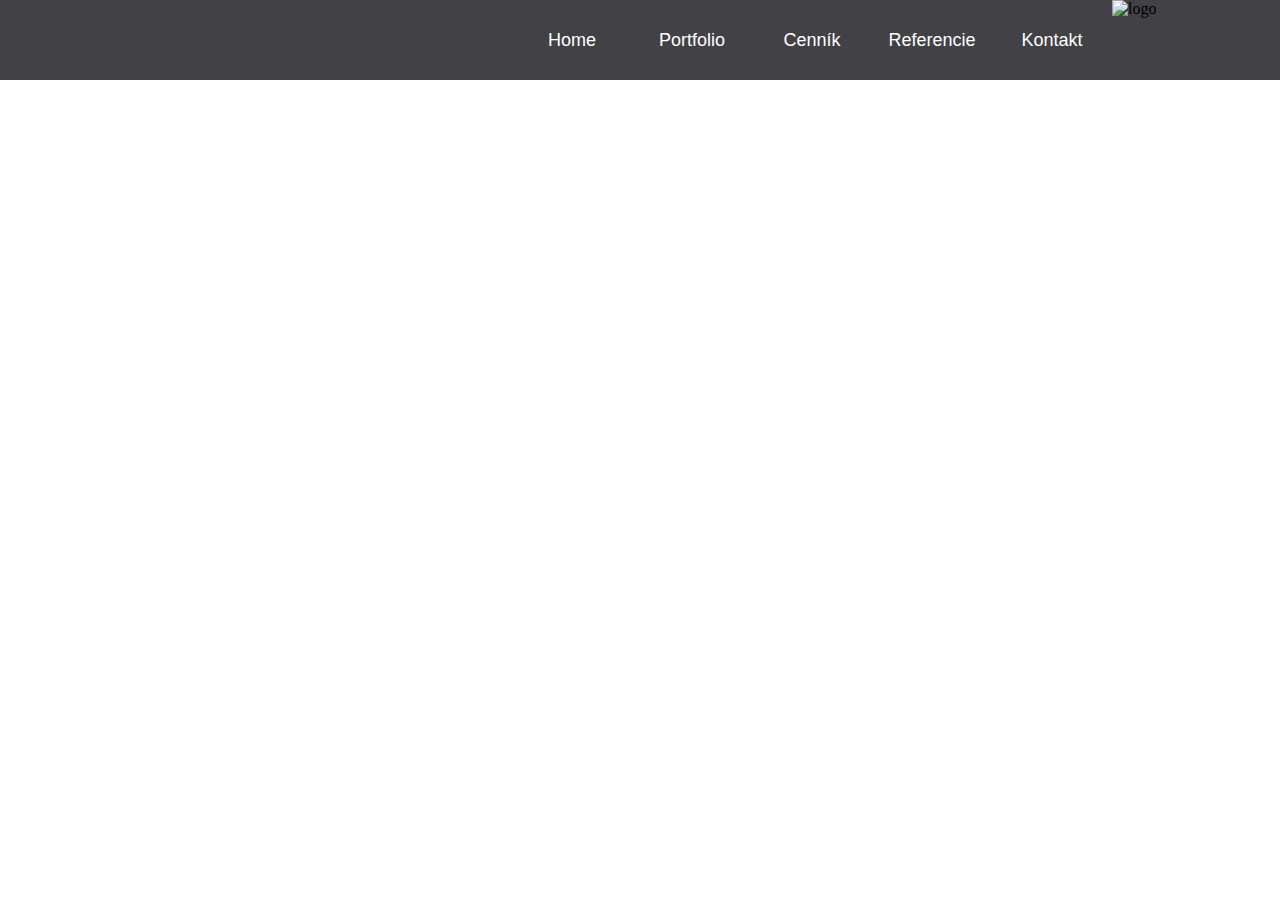
==== index.html @ 5bb78482 "basic of the site" ====
<!DOCTYPE html>
<html lang="" dir="ltr">
  <head>
    <meta charset="utf-8">
    <title>fotoatelier</title>
    <link href="sablona.css" rel="stylesheet">
    <script src="extra.js"></script>
  </head>
  <body>

    <header id="head">
      <img id="menuimg" src="" alt="logo">
      <button class="menu">Home</button>
      <button class="menu">Portfolio</button>
      <button class="menu">Cenník</button>
      <button class="menu">Referencie</button>
      <button class="menu">Kontakt</button>
    </header>
  
    <div class="">

    </div>


  </body>
</html>
---- sablona.css ----
body {
  margin: 0;
  padding: 0;
}

#head {
  width: 100%;
  height: 80px;
  background-color: #424246;
}

#menuimg {

}

.menu {
  color: white;
  float: left;
  margin-left: 0px;
  background-color: transparent;
  border: none;
  width: 120px;
  height: 80px;
  font-size: 18px;
  cursor: pointer;
  text-align: center;
}

.menu:hover {
  background-color: #1f66e5;
}

.menu:first-of-type {
margin-left: 40%;
}
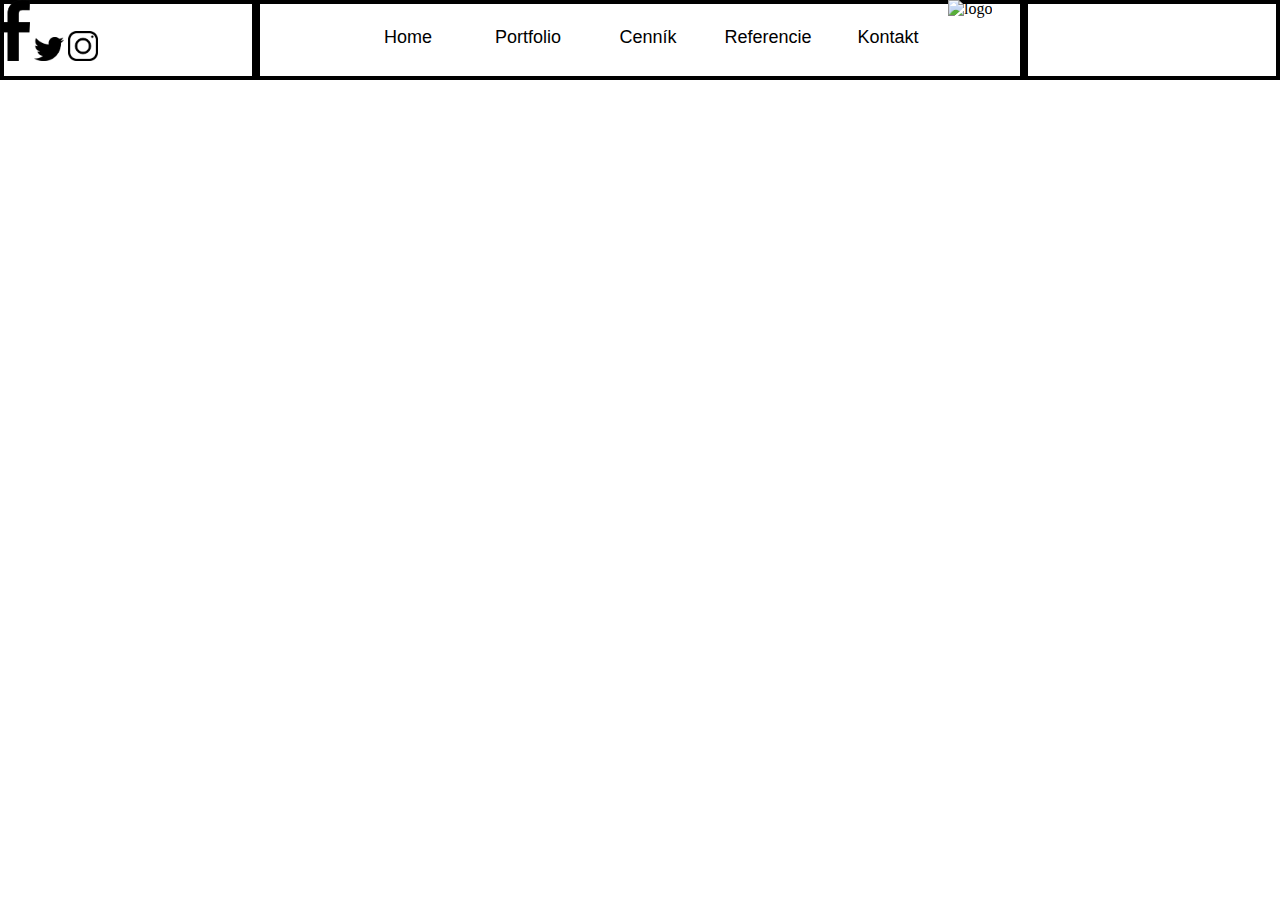
==== commit 65c49e08: "update" ====
--- a/index.html
+++ b/index.html
@@ -9,14 +9,25 @@
   <body>
 
     <header id="head">
-      <img id="menuimg" src="" alt="logo">
-      <button class="menu">Home</button>
-      <button class="menu">Portfolio</button>
-      <button class="menu">Cenník</button>
-      <button class="menu">Referencie</button>
-      <button class="menu">Kontakt</button>
+
+      <div id="TL">
+        <input class="imageLinks" type="image" src="sources/facebook_f.png" alt="facebooklink" name="facebookLogo">
+        <input class="imageLinks" type="image" src="sources/twitter.png" alt="twitterlink" name="twitterLogo">
+        <input class="imageLinks" type="image" src="sources/instagram.png" alt="instagramlink" name="instagramLogo">
+      </div>
+      <div id="MM">
+        <img id="menuimg" src="" alt="logo">
+        <button class="menu">Home</button>
+        <button class="menu">Portfolio</button>
+        <button class="menu">Cenník</button>
+        <button class="menu">Referencie</button>
+        <button class="menu">Kontakt</button>
+      </div>
+      <div id="TR">
+        <img
+      </div>
     </header>
-  
+
     <div class="">
 
     </div>
--- a/sablona.css
+++ b/sablona.css
@@ -6,30 +6,55 @@
 #head {
   width: 100%;
   height: 80px;
-  background-color: #424246;
+  background-color: #white;
 }
 
 #menuimg {
-
 }
 
 .menu {
-  color: white;
+  color: black;
   float: left;
   margin-left: 0px;
   background-color: transparent;
   border: none;
   width: 120px;
-  height: 80px;
+  height: 40px;
   font-size: 18px;
   cursor: pointer;
-  text-align: center;
+  margin-top: 17px;
 }
 
 .menu:hover {
-  background-color: #1f66e5;
+  color: #1f66e5;
 }
 
 .menu:first-of-type {
-margin-left: 40%;
+margin-left: 92px;
 }
+
+#TL {
+  height: 80px;
+  width: 20%;
+  box-shadow:0px 0px 0px 4px black inset;
+  float: left;
+}
+
+.imageLinks {
+  width: 30px;
+  height: auto;
+}
+
+#MM {
+  height: 80px;
+  width: 60%;
+  box-shadow:0px 0px 0px 4px black inset;
+  float: left;
+}
+
+#TR {
+  height: 80px;
+  width: 20%;
+  box-shadow:0px 0px 0px 4px black inset;
+  float: left;
+}
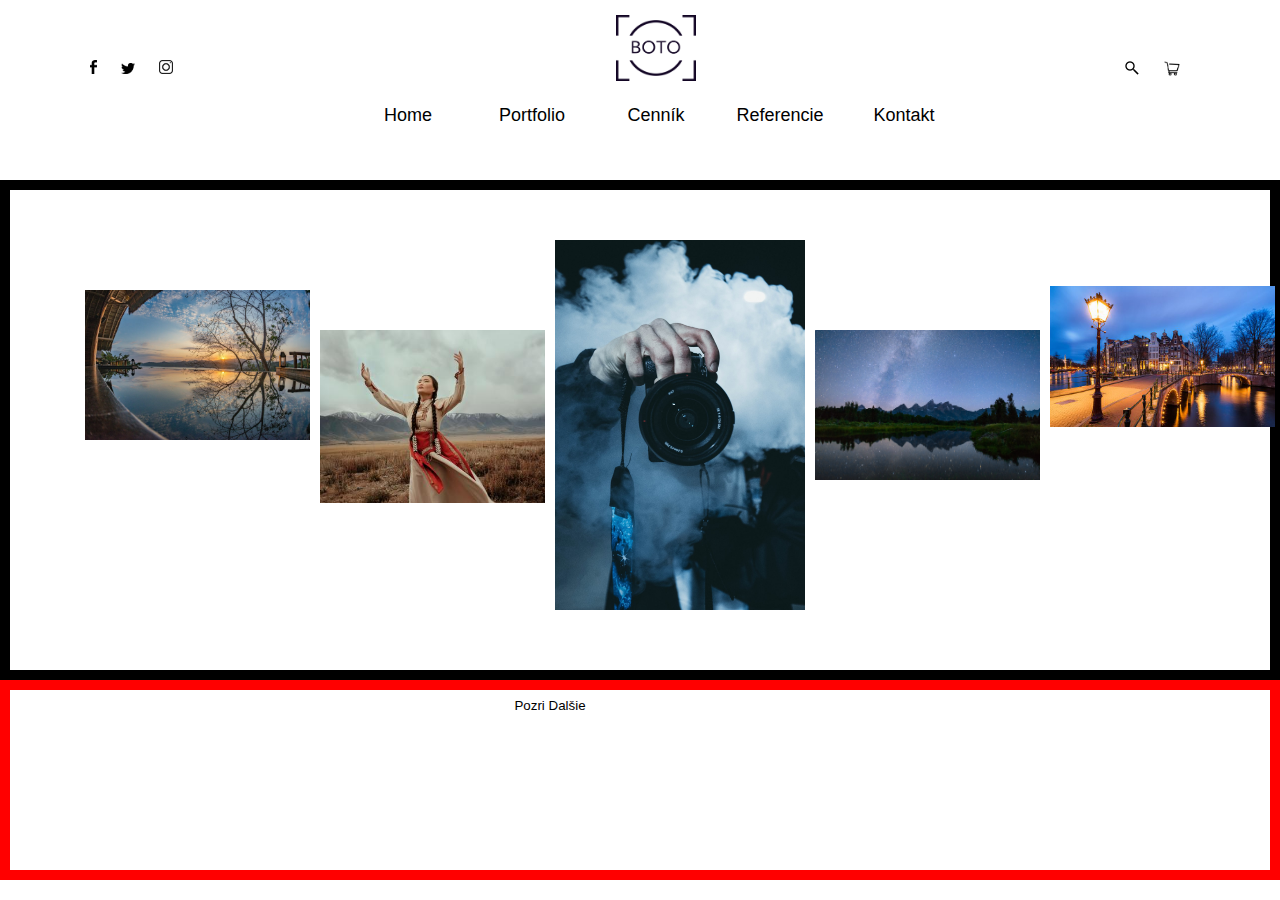
==== commit a928057c: "update 10:00" ====
--- a/index.html
+++ b/index.html
@@ -11,25 +11,39 @@
     <header id="head">
 
       <div id="TL">
-        <input class="imageLinks" type="image" src="sources/facebook_f.png" alt="facebooklink" name="facebookLogo">
-        <input class="imageLinks" type="image" src="sources/twitter.png" alt="twitterlink" name="twitterLogo">
-        <input class="imageLinks" type="image" src="sources/instagram.png" alt="instagramlink" name="instagramLogo">
+        <input onclick="location.href='http://www.facebook.com'" class="imageLinks" type="image" src="sources/facebook_f.png" alt="facebooklink" name="facebookLogo">
+        <input onclick="location.href='http://www.twitter.com'" class="imageLinks" type="image" src="sources/twitter.png" alt="twitterlink" name="twitterLogo">
+        <input onclick="location.href='http://www.instagram.com'" class="imageLinks" type="image" src="sources/instagram.png" alt="instagramlink" name="instagramLogo">
       </div>
       <div id="MM">
-        <img id="menuimg" src="" alt="logo">
-        <button class="menu">Home</button>
-        <button class="menu">Portfolio</button>
-        <button class="menu">Cenník</button>
-        <button class="menu">Referencie</button>
-        <button class="menu">Kontakt</button>
+        <div id="MMTOP">
+          <img id="menuimg" src="sources/boto_logo.png" alt="logo">
+        </div>
+        <div id="MMBOT">
+          <a href="index.html">            <button class="menu first">Home</button></a>
+          <a href="under/portfolio.html">  <button class="menu">Portfolio</button></a>
+          <a href="under/cennik.html">     <button class="menu">Cenník</button></a>
+          <a href="under/referencie.html"> <button class="menu">Referencie</button></a>
+          <a href="under/kontakt.html">    <button class="menu">Kontakt</button></a>
+        </div>
       </div>
       <div id="TR">
-        <img
+        <input type="image" class="TRimages" src="sources/search.png" alt="vyhladávanie">
+        <input type="image" class="TRimages" src="sources/cart.png" alt="košík">
       </div>
     </header>
 
-    <div class="">
-
+    <div class="mainBody">
+      <div class="mainTOP">
+        <img class="sideImages" src="sources/images/sideimage1.jpg" alt="vsak">
+        <img class="sideImages" src="sources/images/sideimage2.jpg" alt="obrazok">
+        <img id="middleImage" src="sources/images/middleimage.jpg" alt="ne">
+        <img class="sideImages" src="sources/images/sideimage3.jpg" alt="cosi">
+        <img class="sideImages" src="sources/images/sideimage4.jpg" alt="jak">
+      </div>
+      <div class="mainBOT">
+        <button type="button" class="more">Pozri Dalšie</button>
+    </div>
     </div>
 
 
--- a/sablona.css
+++ b/sablona.css
@@ -10,51 +10,147 @@
 }
 
 #menuimg {
+  width: 80px;
+  height: auto;
+  margin-top: 15px;
+  margin-left: 360px;
 }
 
 .menu {
   color: black;
-  float: left;
   margin-left: 0px;
   background-color: transparent;
   border: none;
   width: 120px;
   height: 40px;
   font-size: 18px;
+  margin-top: 15px;
   cursor: pointer;
-  margin-top: 17px;
+  transition-duration: 0.3s;
+  transition-timing-function: ease;
 }
 
 .menu:hover {
   color: #1f66e5;
+  cursor: pointer;
+  border-bottom: 3px solid #1f66e5;
 }
 
-.menu:first-of-type {
-margin-left: 92px;
+.first {
+  margin-left: 92px;
 }
 
 #TL {
-  height: 80px;
+  height: 140px;
   width: 20%;
-  box-shadow:0px 0px 0px 4px black inset;
   float: left;
 }
 
 .imageLinks {
-  width: 30px;
+  width: 14px;
   height: auto;
+  margin-left: 20px;
+  margin-top: 60px;
+}
+
+.imageLinks:first-child {
+width: 7px;
+margin-left: 90px;
 }
 
 #MM {
-  height: 80px;
+  height: 140px;
   width: 60%;
-  box-shadow:0px 0px 0px 4px black inset;
   float: left;
 }
 
+#MMTOP {
+  height: 80px;
+  width: 100%;
+}
+
+#MMBOT {
+  height: 60px;
+  width: 100%;
+}
+
 #TR {
-  height: 80px;
+  height: 140px;
   width: 20%;
-  box-shadow:0px 0px 0px 4px black inset;
   float: left;
 }
+
+.TRimages {
+  width: 16px;
+  height: auto;
+  margin-top: 60px;
+  margin-left: 20px;
+}
+
+.TRimages:first-child {
+  margin-left: 100px;
+}
+
+.mainBody {
+  width: 100%;
+  height: 700px;
+  margin-top: 100px;
+}
+
+.mainTOP {
+  width: 100%;
+  height: 500px;
+  box-shadow: 0 0 0 10px black inset;
+}
+
+.mainBOT {
+  width: 100%;
+  height: 200px;
+  box-shadow: 0 0 0 10px red inset;
+}
+
+.sideImages {
+  width: 225px;
+  height: auto;
+  float: left;
+  margin-left: 10px;
+  transition-duration: 0.3s;
+  transition-timing-function: ease;
+  margin-top: 150px;
+  cursor: pointer;
+}
+
+.sideImages:Hover {
+  width: 300px;
+}
+
+.sideImages:first-child {
+  margin-left: 85px;
+  margin-top: 110px;
+}
+
+.sideImages:last-child {
+  margin-top: 106px;
+}
+
+#middleImage {
+  width: 250px;
+  height: auto;
+  float: left;
+  margin-left: 10px;
+  margin-top: 60px;
+}
+
+.more {
+  width: 100px;
+  height: 50px;
+  background-color: transparent;
+  border: none;
+  transition-duration: 0.2s;
+  transition-timing-function: ease-out;
+  margin-left: 500px;
+}
+
+.more:hover {
+  box-shadow: 0px 1px 0px 5px black inset;
+}
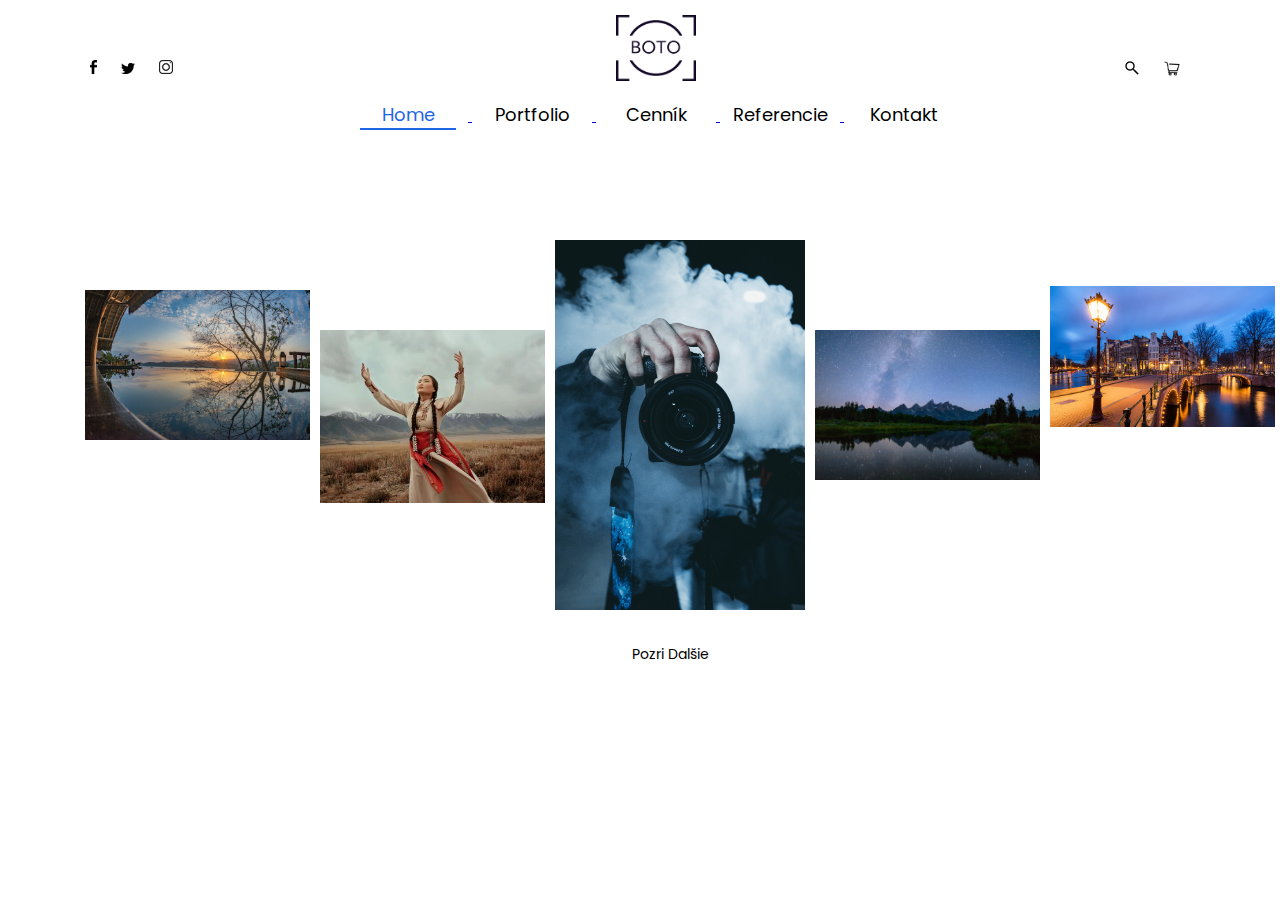
==== commit 78237933: "hotfix" ====
--- a/index.html
+++ b/index.html
@@ -4,7 +4,8 @@
     <meta charset="utf-8">
     <title>fotoatelier</title>
     <link href="sablona.css" rel="stylesheet">
-    <script src="extra.js"></script>
+    <link rel="preconnect" href="https://fonts.gstatic.com">
+    <link href="https://fonts.googleapis.com/css2?family=Poppins:wght@100;200;400;600&display=swap" rel="stylesheet">
   </head>
   <body>
 
@@ -20,16 +21,16 @@
           <img id="menuimg" src="sources/boto_logo.png" alt="logo">
         </div>
         <div id="MMBOT">
-          <a href="index.html">            <button class="menu first">Home</button></a>
-          <a href="under/portfolio.html">  <button class="menu">Portfolio</button></a>
-          <a href="under/cennik.html">     <button class="menu">Cenník</button></a>
-          <a href="under/referencie.html"> <button class="menu">Referencie</button></a>
-          <a href="under/kontakt.html">    <button class="menu">Kontakt</button></a>
+          <a href="index.html">            <button class="menu first chosen">Home</button> </a>
+          <a href="portfolio.html">  <button class="menu">Portfolio</button>  </a>
+          <a href="cennik.html">     <button class="menu">Cenník</button>     </a>
+          <a href="referencie.html"> <button class="menu">Referencie</button> </a>
+          <a href="kontakt.html">    <button class="menu">Kontakt</button>    </a>
         </div>
       </div>
       <div id="TR">
-        <input type="image" class="TRimages" src="sources/search.png" alt="vyhladávanie">
-        <input type="image" class="TRimages" src="sources/cart.png" alt="košík">
+        <input type="image" class="TRimages firstsearch" src="sources/search.png" alt="vyhladávanie">
+        <a href="cennik.html">  <input type="image" class="TRimages" src="sources/cart.png" alt="košík"> </a>
       </div>
     </header>
 
@@ -41,9 +42,7 @@
         <img class="sideImages" src="sources/images/sideimage3.jpg" alt="cosi">
         <img class="sideImages" src="sources/images/sideimage4.jpg" alt="jak">
       </div>
-      <div class="mainBOT">
-        <button type="button" class="more">Pozri Dalšie</button>
-    </div>
+      <a href="under/referencie.html"> <button type="button" class="more">Pozri Dalšie</button> </a>
     </div>
 
 
--- a/sablona.css
+++ b/sablona.css
@@ -1,7 +1,11 @@
-body {
+
+/*                          HOME                          */
+* {
   margin: 0;
   padding: 0;
-}
+  font-family: 'Poppins', sans-serif;
+}
+
 
 #head {
   width: 100%;
@@ -30,10 +34,31 @@
   transition-timing-function: ease;
 }
 
+.menu::after {
+  content: '';
+  width: 0%;
+  height: 2px;
+  background: #1f66e5;
+  display: block;
+  margin: auto;
+  transition: 0.5s;
+}
+
 .menu:hover {
   color: #1f66e5;
   cursor: pointer;
-  border-bottom: 3px solid #1f66e5;
+}
+
+.menu:hover::after {
+  width: 80%;
+}
+
+.chosen {
+  color: #1f66e5;
+}
+
+.chosen::after {
+  width: 80%;
 }
 
 .first {
@@ -51,6 +76,14 @@
   height: auto;
   margin-left: 20px;
   margin-top: 60px;
+  transition-delay: 0.2s;
+  transition-duration: 0.3s;
+  transition-timing-function: ease-in-out;
+}
+
+.imageLinks:hover {
+  padding-bottom: 5px;
+  border-bottom: 3px solid #1f66e5;
 }
 
 .imageLinks:first-child {
@@ -85,9 +118,17 @@
   height: auto;
   margin-top: 60px;
   margin-left: 20px;
-}
-
-.TRimages:first-child {
+  transition-delay: 0.2s;
+  transition-duration: 0.3s;
+  transition-timing-function: ease-in-out;
+}
+
+.TRimages:hover {
+  padding-bottom: 5px;
+  border-bottom: 3px solid #1f66e5;
+}
+
+.firstsearch {
   margin-left: 100px;
 }
 
@@ -99,14 +140,12 @@
 
 .mainTOP {
   width: 100%;
-  height: 500px;
-  box-shadow: 0 0 0 10px black inset;
+  height: 450px;
 }
 
 .mainBOT {
   width: 100%;
   height: 200px;
-  box-shadow: 0 0 0 10px red inset;
 }
 
 .sideImages {
@@ -148,9 +187,61 @@
   border: none;
   transition-duration: 0.2s;
   transition-timing-function: ease-out;
-  margin-left: 500px;
-}
-
-.more:hover {
-  box-shadow: 0px 1px 0px 5px black inset;
-}
+  margin-left: 620px;
+  font-size: 14px;
+}
+
+.more::after {
+  content: '';
+  width: 0%;
+  height: 2px;
+  background: #1f66e5;
+  display: block;
+  margin: auto;
+  transition: 0.5s;
+}
+
+.more:hover::after {
+  width: 100%;
+  cursor: pointer;
+}
+
+
+/*                          PORTFOLIO                          */
+.portMainBody {
+margin-top: 80px;
+width: 100%;
+height: 1000px;
+}
+
+.LeftPort {
+  width: 50%;
+  height: 1000px;
+  box-shadow: 0 0 0 4px red inset;
+  float: left;
+}
+
+.RightPort {
+  width: 50%;
+  height: 1000px;
+  box-shadow: 0 0 0 4px green inset;
+  float: left;
+}
+
+
+/*                          CENNÍK                          */
+.cennikMainBody {
+
+}
+
+
+/*                          REFERENCIE                          */
+.refMainBody {
+
+}
+
+
+/*                          KONTAKT                          */
+.kontaktMainBody {
+
+}
